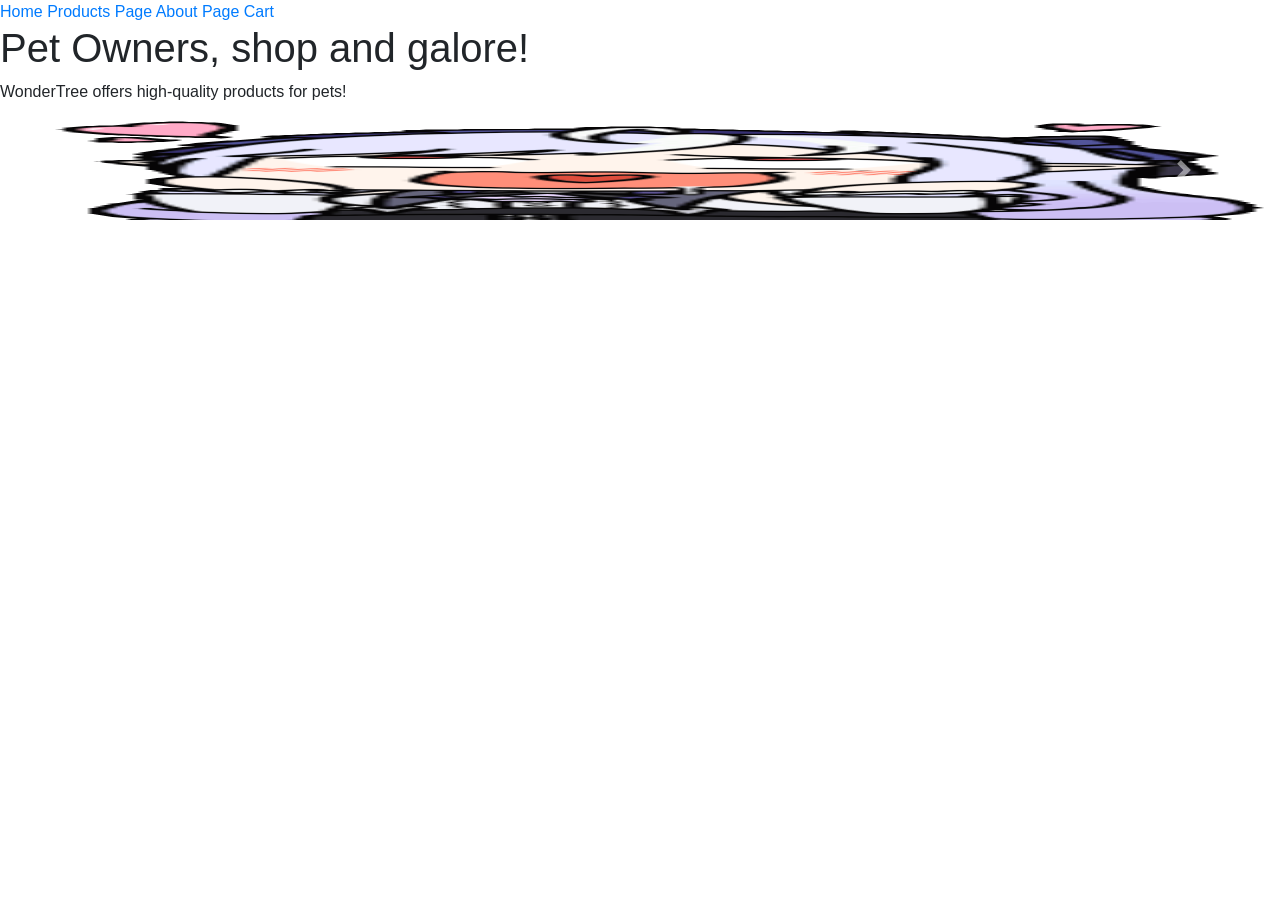
==== index.html @ c04197a8 "Carousel test 3" ====
<!DOCTYPE html>
<html lang="en">
<head>
    <meta charset="UTF-8">
    <meta name="viewport" content="width=device-width, initial-scale=1, shrink-to-fit=no">
    <title>Document</title>
    <link rel="stylesheet" href="https://cdn.jsdelivr.net/npm/bootstrap@4.0.0/dist/css/bootstrap.min.css" integrity="sha384-Gn5384xqQ1aoWXA+058RXPxPg6fy4IWvTNh0E263XmFcJlSAwiGgFAW/dAiS6JXm" crossorigin="anonymous">
</head>
<body>
    <!--Logo, Search bar, and Redirect-->
    <header>
        <a href="index.html">Home</a>
        <a href="productspage.html">Products Page</a>
        <a href="aboutpage.html">About Page</a>
        <a href="cartpage.html">Cart</a>
    </header>
    <!--Carousel-->
    <section>
        <h1>Pet Owners, shop and galore!</h1>
        <p>WonderTree offers high-quality products for pets!</p>
        <div id="carouselExampleControls" class="carousel slide" data-ride="carousel">
            <div class="carousel-inner">
              <div class="carousel-item active">
                <img class="d-block w-100" src="gif/placeholder file.gif" alt="First slide" width="100px" height="100px">
              </div>
              <div class="carousel-item">
                <img class="d-block w-100" src="gif/placeholder file.gif" alt="Second slide" width="100px" height="100px">
              </div>
              <div class="carousel-item">
                <img class="d-block w-100" src="gif/placeholder file.gif" alt="Third slide" width="100px" height="100px">
              </div>
            </div>
            <a class="carousel-control-prev" href="#carouselExampleControls" role="button" data-slide="prev">
              <span class="carousel-control-prev-icon" aria-hidden="true"></span>
              <span class="sr-only">Previous</span>
            </a>
            <a class="carousel-control-next" href="#carouselExampleControls" role="button" data-slide="next">
              <span class="carousel-control-next-icon" aria-hidden="true"></span>
              <span class="sr-only">Next</span>
            </a>
          </div>
    </section>
    <!--Featured Products-->
    <article>

    </article>
    <!--Forms and Copyright-->
    <footer>

    </footer>

    <script src="https://code.jquery.com/jquery-3.2.1.slim.min.js" integrity="sha384-KJ3o2DKtIkvYIK3UENzmM7KCkRr/rE9/Qpg6aAZGJwFDMVNA/GpGFF93hXpG5KkN" crossorigin="anonymous"></script>
    <script src="https://cdn.jsdelivr.net/npm/popper.js@1.12.9/dist/umd/popper.min.js" integrity="sha384-ApNbgh9B+Y1QKtv3Rn7W3mgPxhU9K/ScQsAP7hUibX39j7fakFPskvXusvfa0b4Q" crossorigin="anonymous"></script>
    <script src="https://cdn.jsdelivr.net/npm/bootstrap@4.0.0/dist/js/bootstrap.min.js" integrity="sha384-JZR6Spejh4U02d8jOt6vLEHfe/JQGiRRSQQxSfFWpi1MquVdAyjUar5+76PVCmYl" crossorigin="anonymous"></script>
</body>
</html>
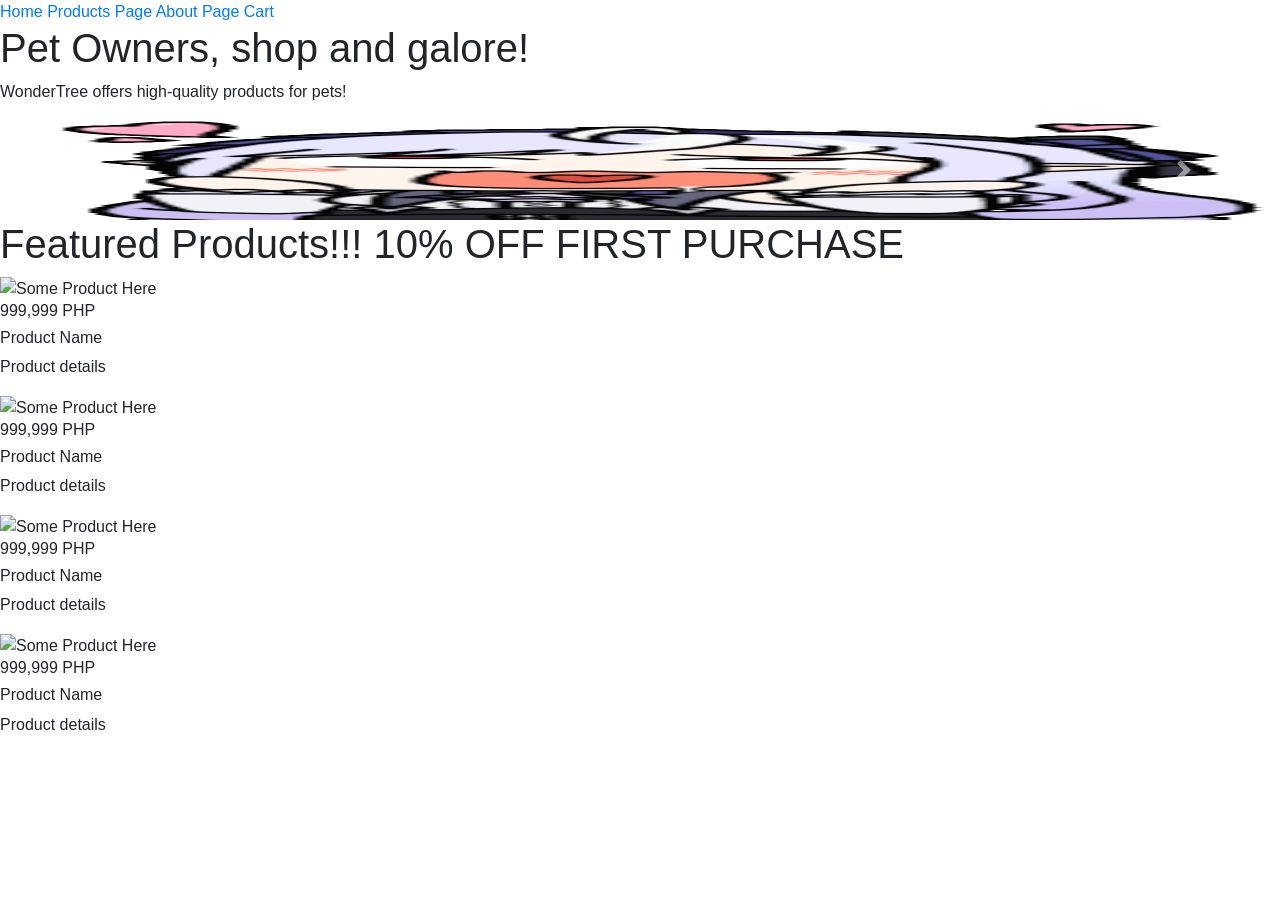
==== commit 46d1473e: "Add Homepage and Product Page Skeleton" ====
--- a/index.html
+++ b/index.html
@@ -14,10 +14,12 @@
         <a href="aboutpage.html">About Page</a>
         <a href="cartpage.html">Cart</a>
     </header>
+
     <!--Carousel-->
-    <section>
+    <section class="carousel">
         <h1>Pet Owners, shop and galore!</h1>
         <p>WonderTree offers high-quality products for pets!</p>
+
         <div id="carouselExampleControls" class="carousel slide" data-ride="carousel">
             <div class="carousel-inner">
               <div class="carousel-item active">
@@ -40,14 +42,63 @@
             </a>
           </div>
     </section>
+
     <!--Featured Products-->
-    <article>
+    <article class="featured-grid" id="featured-card-4"> 
+      <div class="featured-container">
+        <h1>Featured Products!!! 10% OFF FIRST PURCHASE</h1>
+        <!--Featured Product 1-->
+        <div class="featured-card">
+          <div class="featured-img">
+            <img src="" alt="Some Product Here">
+          </div>
+          <div class="featured-details" id="featured-card-4">
+            <h6 class="product-price">999,999 PHP</h6>
+            <h6 class="product-name">Product Name</h6>
+            <p class="product-desc">Product details</p>
+          </div>
+        </div>
+        <!--Featured Product 2-->
+        <div class="featured-card" id="featured-card-4">
+          <div class="featured-img">
+            <img src="" alt="Some Product Here">
+          </div>
+          <div class="featured-details">
+            <h6 class="product-price">999,999 PHP</h6>
+            <h6 class="product-name">Product Name</h6>
+            <p class="product-desc">Product details</p>
+          </div>
+        </div>
+        <!--Featured Product 3-->
+        <div class="featured-card" id="featured-card-4">
+          <div class="featured-img">
+            <img src="" alt="Some Product Here">
+          </div>
+          <div class="featured-details">
+            <h6 class="product-price">999,999 PHP</h6>
+            <h6 class="product-name">Product Name</h6>
+            <p class="product-desc">Product details</p>
+          </div>
+        </div>
+        <!--Featured Product 4-->
+        <div class="featured-card" id="featured-card-4">
+          <div class="featured-img">
+            <img src="" alt="Some Product Here">
+          </div>
+          <div class="featured-details">
+            <h6 class="product-price">999,999 PHP</h6>
+            <h6 class="product-name">Product Name</h6>
+            <p class="product-desc">Product details</p>
+          </div>
+        </div>
+      </div>  
+    </article>
 
-    </article>
     <!--Forms and Copyright-->
     <footer>
 
     </footer>
+
 
     <script src="https://code.jquery.com/jquery-3.2.1.slim.min.js" integrity="sha384-KJ3o2DKtIkvYIK3UENzmM7KCkRr/rE9/Qpg6aAZGJwFDMVNA/GpGFF93hXpG5KkN" crossorigin="anonymous"></script>
     <script src="https://cdn.jsdelivr.net/npm/popper.js@1.12.9/dist/umd/popper.min.js" integrity="sha384-ApNbgh9B+Y1QKtv3Rn7W3mgPxhU9K/ScQsAP7hUibX39j7fakFPskvXusvfa0b4Q" crossorigin="anonymous"></script>
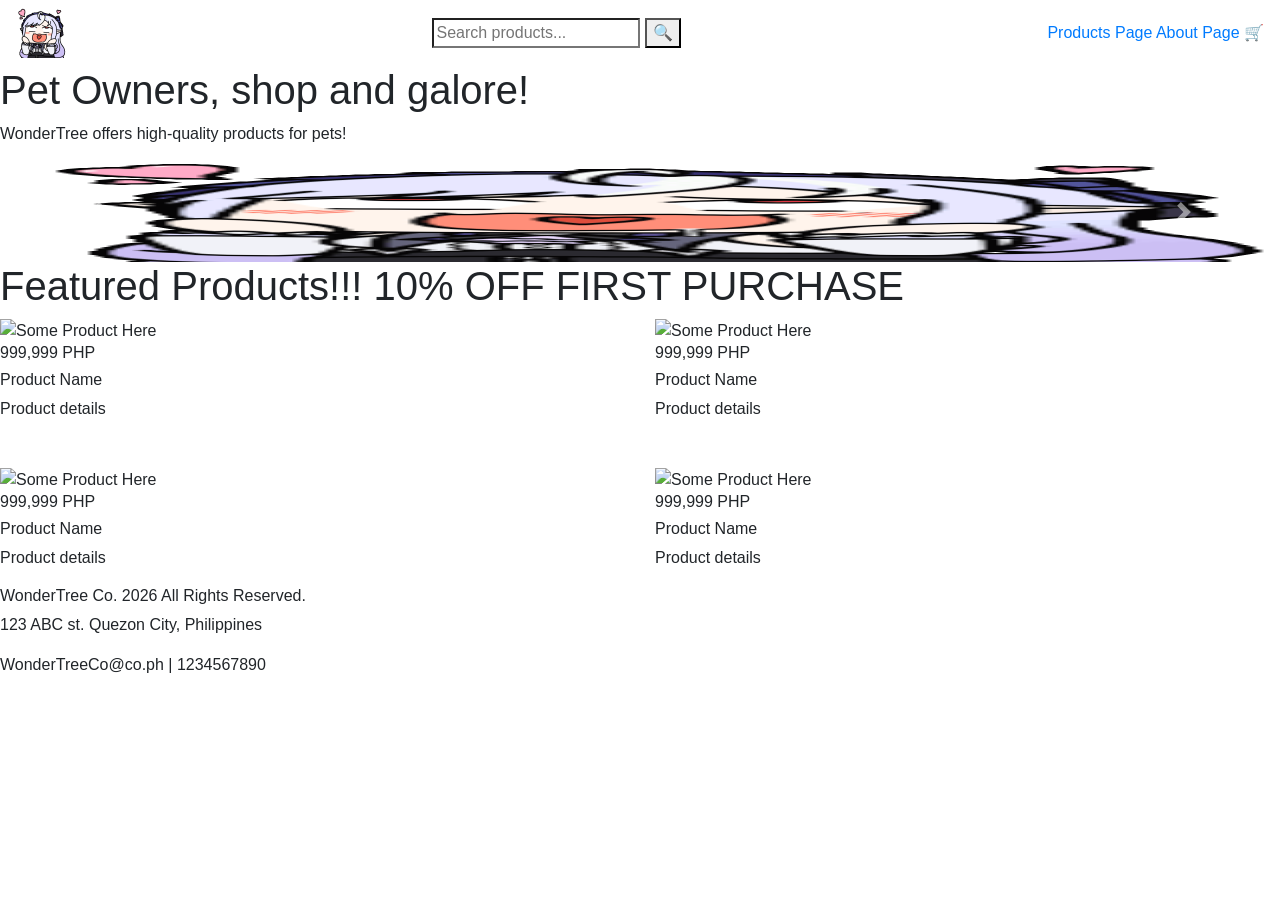
==== commit 0f682c11: "Various Implementations + Final Stage of HTML Skeleton + CSS Structure Added" ====
--- a/index.html
+++ b/index.html
@@ -3,16 +3,26 @@
 <head>
     <meta charset="UTF-8">
     <meta name="viewport" content="width=device-width, initial-scale=1, shrink-to-fit=no">
-    <title>Document</title>
+    <title>WonderTree</title>
+    <link rel="stylesheet" href="stylesheet.css">
     <link rel="stylesheet" href="https://cdn.jsdelivr.net/npm/bootstrap@4.0.0/dist/css/bootstrap.min.css" integrity="sha384-Gn5384xqQ1aoWXA+058RXPxPg6fy4IWvTNh0E263XmFcJlSAwiGgFAW/dAiS6JXm" crossorigin="anonymous">
 </head>
 <body>
     <!--Logo, Search bar, and Redirect-->
-    <header>
-        <a href="index.html">Home</a>
+    <header class="navbar">
+      <a href="index.html">
+        <img src="images/placeholder file.gif" width="50px" alt="WonderTree Logo">
+      </a>
+      <!--Search container, Div contains submission icon. CSS Magnifying Icon-->
+      <form class="search-container">
+        <input type="search" class="search-bar" id="search-input" placeholder="Search products...">
+        <button type="submit" class="search-icon">🔍</button>
+      </form>
+      <nav>
         <a href="productspage.html">Products Page</a>
         <a href="aboutpage.html">About Page</a>
-        <a href="cartpage.html">Cart</a>
+        <a href="cartpage.html">🛒</a>
+      </nav>
     </header>
 
     <!--Carousel-->
@@ -44,22 +54,25 @@
     </section>
 
     <!--Featured Products-->
-    <article class="featured-grid" id="featured-card-4"> 
+    <article class="featured-grid" id="featured-grid"> 
+      <h1>Featured Products!!! 10% OFF FIRST PURCHASE</h1>
+      <!--Class featured-container will create the grid, class featured-card will format the feature cards-->
       <div class="featured-container">
-        <h1>Featured Products!!! 10% OFF FIRST PURCHASE</h1>
         <!--Featured Product 1-->
-        <div class="featured-card">
+        <div class="featured-card" id="featured-card-2">
+          <!--JavaScript will target these fields later-->
           <div class="featured-img">
             <img src="" alt="Some Product Here">
           </div>
-          <div class="featured-details" id="featured-card-4">
+          <div class="featured-details" id="featured-card-1">
             <h6 class="product-price">999,999 PHP</h6>
             <h6 class="product-name">Product Name</h6>
             <p class="product-desc">Product details</p>
           </div>
         </div>
         <!--Featured Product 2-->
-        <div class="featured-card" id="featured-card-4">
+        <div class="featured-card" id="featured-card-2">
+          <!--JavaScript will target these fields later-->
           <div class="featured-img">
             <img src="" alt="Some Product Here">
           </div>
@@ -70,7 +83,8 @@
           </div>
         </div>
         <!--Featured Product 3-->
-        <div class="featured-card" id="featured-card-4">
+        <div class="featured-card" id="featured-card-3">
+          <!--JavaScript will target these fields later-->
           <div class="featured-img">
             <img src="" alt="Some Product Here">
           </div>
@@ -82,6 +96,7 @@
         </div>
         <!--Featured Product 4-->
         <div class="featured-card" id="featured-card-4">
+          <!--JavaScript will target these fields later-->
           <div class="featured-img">
             <img src="" alt="Some Product Here">
           </div>
@@ -96,12 +111,16 @@
 
     <!--Forms and Copyright-->
     <footer>
-
+      <!--Company Details-->
+      <h6>WonderTree Co. 2026 All Rights Reserved.</h6>
+      <p>123 ABC st. Quezon City, Philippines</p>
+      <p>WonderTreeCo@co.ph | 1234567890</p>
     </footer>
 
 
     <script src="https://code.jquery.com/jquery-3.2.1.slim.min.js" integrity="sha384-KJ3o2DKtIkvYIK3UENzmM7KCkRr/rE9/Qpg6aAZGJwFDMVNA/GpGFF93hXpG5KkN" crossorigin="anonymous"></script>
     <script src="https://cdn.jsdelivr.net/npm/popper.js@1.12.9/dist/umd/popper.min.js" integrity="sha384-ApNbgh9B+Y1QKtv3Rn7W3mgPxhU9K/ScQsAP7hUibX39j7fakFPskvXusvfa0b4Q" crossorigin="anonymous"></script>
     <script src="https://cdn.jsdelivr.net/npm/bootstrap@4.0.0/dist/js/bootstrap.min.js" integrity="sha384-JZR6Spejh4U02d8jOt6vLEHfe/JQGiRRSQQxSfFWpi1MquVdAyjUar5+76PVCmYl" crossorigin="anonymous"></script>
+    <script src="script.js"></script>
 </body>
 </html>
--- a/stylesheet.css
+++ b/stylesheet.css
@@ -0,0 +1,37 @@
+/**Note to those assigned for CSS, class names are already documented, please check comments in HTML file directory.**/
+
+/**Feature container separation, no design yet, only separated elements**/
+.featured-container{
+    display: grid;
+    grid-template-columns: repeat(2,1fr);
+    gap:30px;
+}
+
+/**Contact form separation, no design yet, only separated elements**/
+.contact-form{
+    display: flex;
+    flex-direction: column;
+    gap:10px;
+}
+
+/**Side bar separation, no design yet, only separated elements**/
+.productspage-layout{
+    display: flex;
+    gap:30px
+}
+.filter-selection{
+    width:250px;
+}
+fieldset{
+    display:flex;
+    flex-direction: column;
+}
+.product-section{
+    flex:100px;
+    gap:20px;
+}
+.product-grid{
+    display:grid;
+    grid-template-columns: repeat(4,1fr);
+    gap:20px;
+}
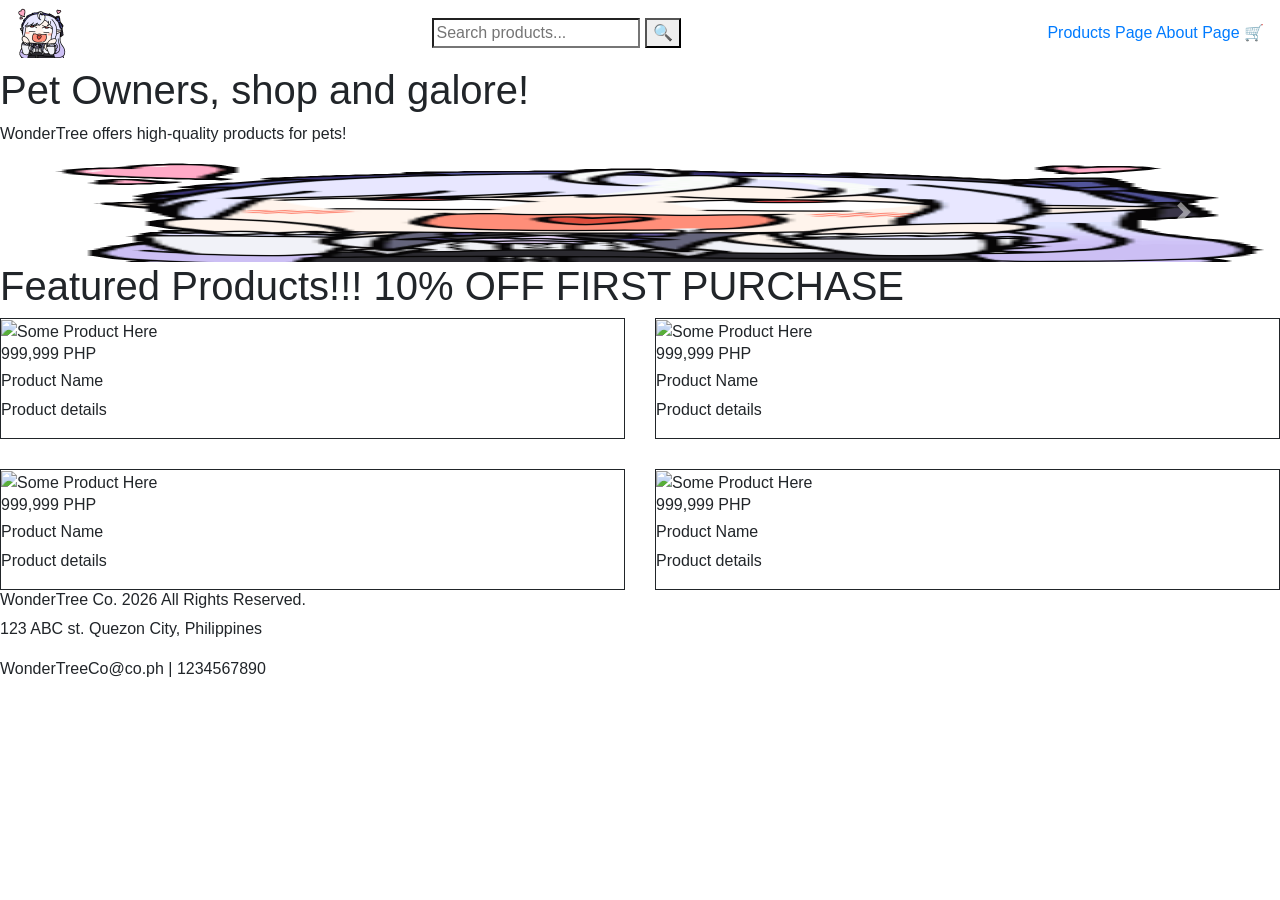
==== commit adeb7c90: "Product Implementation + Bug Fix" ====
--- a/index.html
+++ b/index.html
@@ -59,12 +59,12 @@
       <!--Class featured-container will create the grid, class featured-card will format the feature cards-->
       <div class="featured-container">
         <!--Featured Product 1-->
-        <div class="featured-card" id="featured-card-2">
+        <div class="featured-card" id="featured-card-1">
           <!--JavaScript will target these fields later-->
           <div class="featured-img">
             <img src="" alt="Some Product Here">
           </div>
-          <div class="featured-details" id="featured-card-1">
+          <div class="featured-details">
             <h6 class="product-price">999,999 PHP</h6>
             <h6 class="product-name">Product Name</h6>
             <p class="product-desc">Product details</p>
--- a/stylesheet.css
+++ b/stylesheet.css
@@ -12,6 +12,10 @@
     display: flex;
     flex-direction: column;
     gap:10px;
+}
+.featured-card{
+    border: 1px;
+    border-style: solid;
 }
 
 /**Side bar separation, no design yet, only separated elements**/
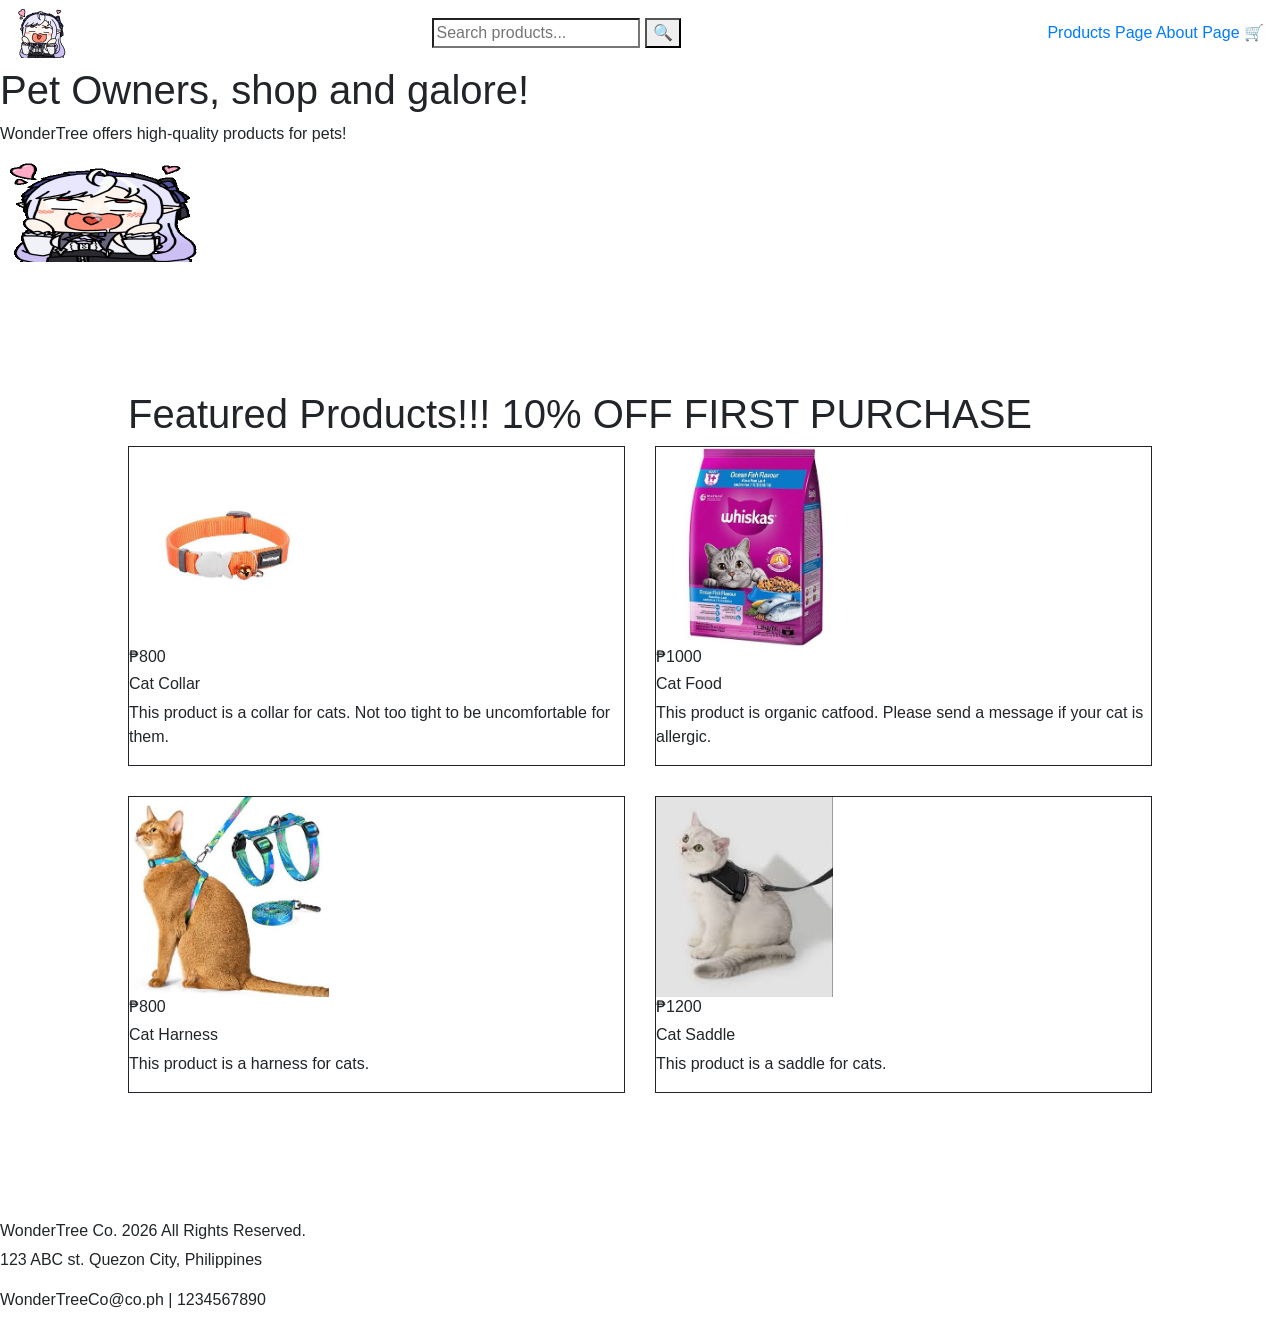
==== commit acb4f220: "Various Bug Fixes" ====
--- a/index.html
+++ b/index.html
@@ -117,7 +117,6 @@
       <p>WonderTreeCo@co.ph | 1234567890</p>
     </footer>
 
-
     <script src="https://code.jquery.com/jquery-3.2.1.slim.min.js" integrity="sha384-KJ3o2DKtIkvYIK3UENzmM7KCkRr/rE9/Qpg6aAZGJwFDMVNA/GpGFF93hXpG5KkN" crossorigin="anonymous"></script>
     <script src="https://cdn.jsdelivr.net/npm/popper.js@1.12.9/dist/umd/popper.min.js" integrity="sha384-ApNbgh9B+Y1QKtv3Rn7W3mgPxhU9K/ScQsAP7hUibX39j7fakFPskvXusvfa0b4Q" crossorigin="anonymous"></script>
     <script src="https://cdn.jsdelivr.net/npm/bootstrap@4.0.0/dist/js/bootstrap.min.js" integrity="sha384-JZR6Spejh4U02d8jOt6vLEHfe/JQGiRRSQQxSfFWpi1MquVdAyjUar5+76PVCmYl" crossorigin="anonymous"></script>
--- a/stylesheet.css
+++ b/stylesheet.css
@@ -7,11 +7,21 @@
     gap:30px;
 }
 
+/**Image size**/
+img{
+    max-width: 200px;
+    max-height: 200px;
+}
+
+
 /**Contact form separation, no design yet, only separated elements**/
 .contact-form{
     display: flex;
     flex-direction: column;
     gap:10px;
+}
+.featured-grid{
+    margin:10%
 }
 .featured-card{
     border: 1px;
@@ -19,6 +29,9 @@
 }
 
 /**Side bar separation, no design yet, only separated elements**/
+main{
+    margin:10%;
+}
 .productspage-layout{
     display: flex;
     gap:30px
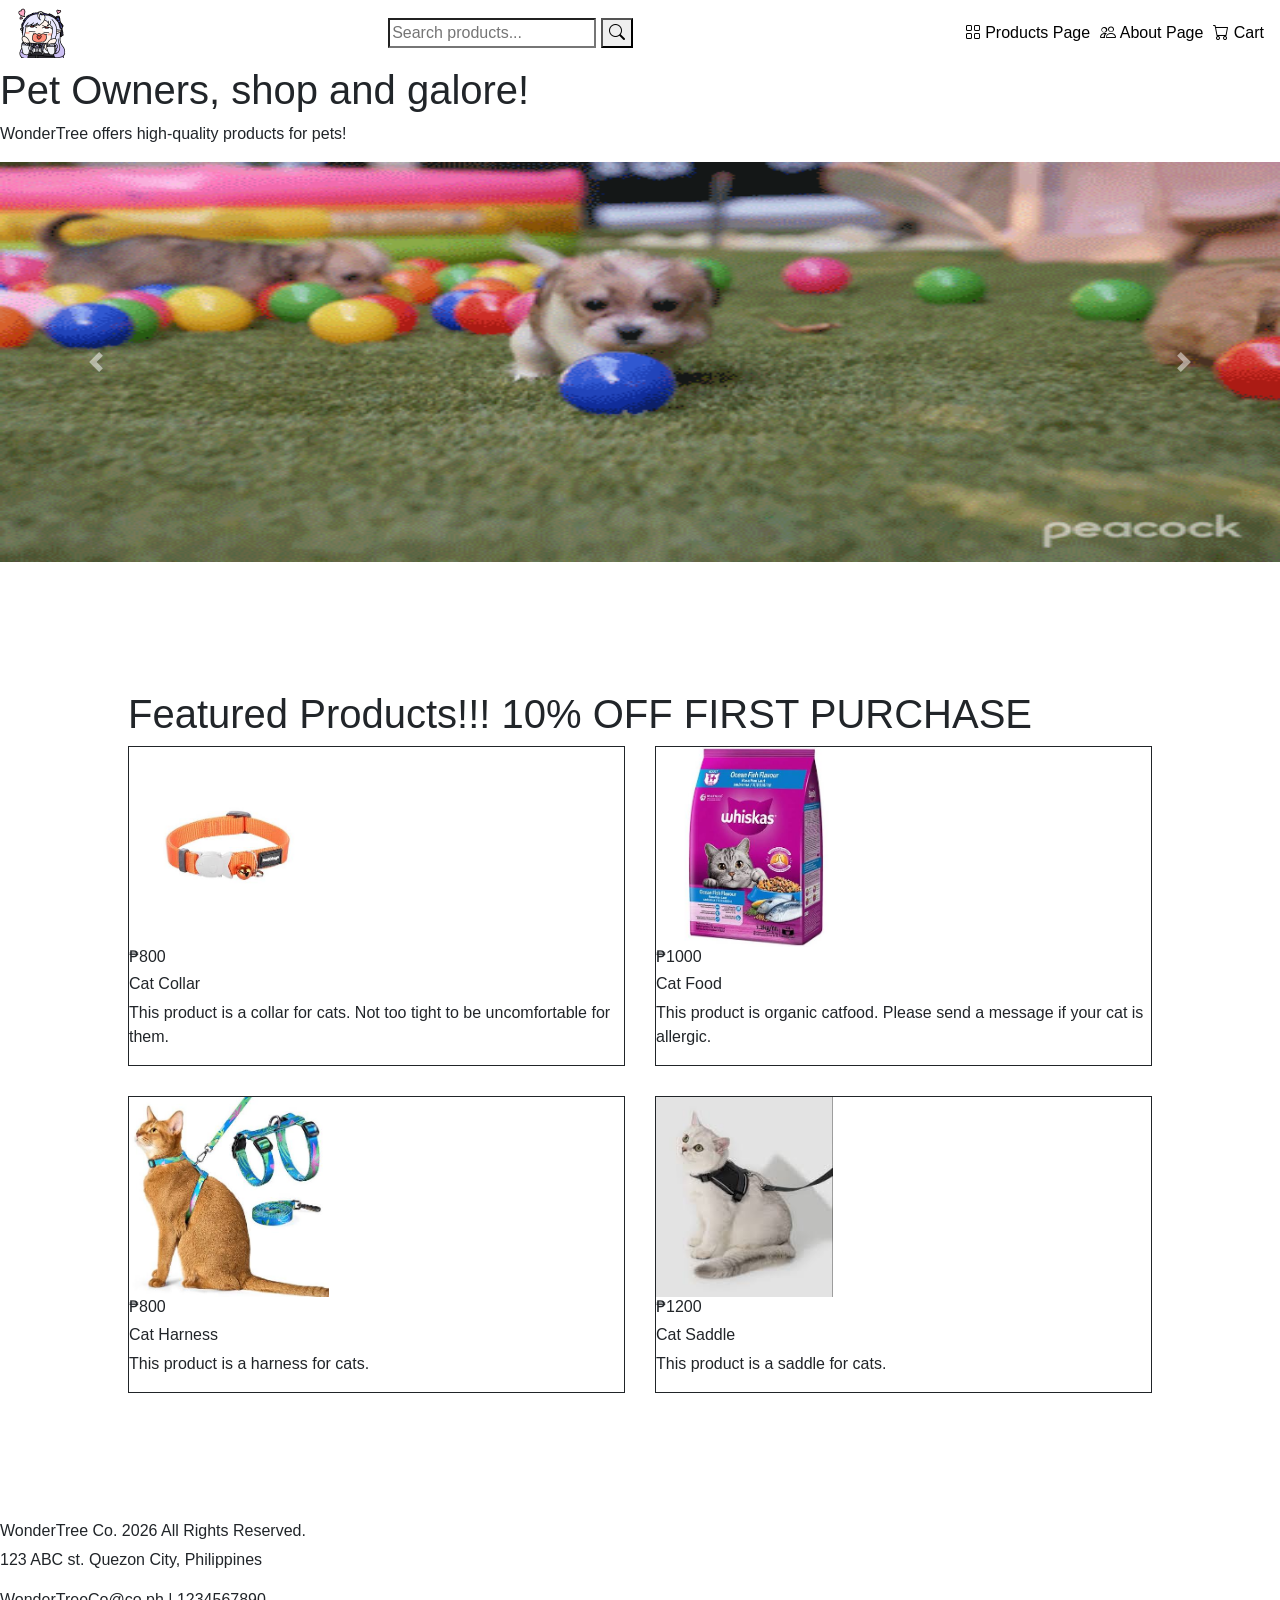
==== commit 46e60a88: "Major Bug Fix Source code reupload and GIF Directory upload, major bug fix when website is not deplo" ====
--- a/index.html
+++ b/index.html
@@ -3,8 +3,9 @@
 <head>
     <meta charset="UTF-8">
     <meta name="viewport" content="width=device-width, initial-scale=1, shrink-to-fit=no">
-    <title>WonderTree</title>
+    <title>WonderTree | Home</title>
     <link rel="stylesheet" href="stylesheet.css">
+    <link rel="stylesheet" href="https://cdn.jsdelivr.net/npm/bootstrap-icons@1.11.3/font/bootstrap-icons.min.css">
     <link rel="stylesheet" href="https://cdn.jsdelivr.net/npm/bootstrap@4.0.0/dist/css/bootstrap.min.css" integrity="sha384-Gn5384xqQ1aoWXA+058RXPxPg6fy4IWvTNh0E263XmFcJlSAwiGgFAW/dAiS6JXm" crossorigin="anonymous">
 </head>
 <body>
@@ -16,12 +17,31 @@
       <!--Search container, Div contains submission icon. CSS Magnifying Icon-->
       <form class="search-container">
         <input type="search" class="search-bar" id="search-input" placeholder="Search products...">
-        <button type="submit" class="search-icon">🔍</button>
+        <button type="submit" class="search-icon">
+          <i class="bi bi-search"></i>
+        </button>
       </form>
-      <nav>
-        <a href="productspage.html">Products Page</a>
-        <a href="aboutpage.html">About Page</a>
-        <a href="cartpage.html">🛒</a>
+      <nav class="desktop-nav">
+        <a href="productspage.html">
+          <i class="bi bi-grid"></i> Products Page
+        </a>
+        <a href="aboutpage.html">
+          <i class="bi bi-people"></i> About Page
+        </a>
+        <a href="cartpage.html">
+          <i class="bi bi-cart"></i> Cart
+        </a>
+      </nav>
+      <nav class="mobile-nav">
+        <a href="productspage.html">
+          <i class="bi bi-grid"></i>
+        </a>
+        <a href="aboutpage.html">
+          <i class="bi bi-people"></i>
+        </a>
+        <a href="cartpage.html">
+          <i class="bi bi-cart"></i>
+        </a>
       </nav>
     </header>
 
@@ -33,13 +53,13 @@
         <div id="carouselExampleControls" class="carousel slide" data-ride="carousel">
             <div class="carousel-inner">
               <div class="carousel-item active">
-                <img class="d-block w-100" src="gif/placeholder file.gif" alt="First slide" width="100px" height="100px">
+                <img class="d-block w-100" src="gif/dog-playing.gif" alt="First slide" id="caro1">
               </div>
               <div class="carousel-item">
-                <img class="d-block w-100" src="gif/placeholder file.gif" alt="Second slide" width="100px" height="100px">
+                <img class="d-block w-100" src="gif/cat-playing.gif" alt="Second slide" id="caro2">
               </div>
               <div class="carousel-item">
-                <img class="d-block w-100" src="gif/placeholder file.gif" alt="Third slide" width="100px" height="100px">
+                <img class="d-block w-100" src="gif/aquarium.gif" alt="Third slide" id="caro3">
               </div>
             </div>
             <a class="carousel-control-prev" href="#carouselExampleControls" role="button" data-slide="prev">
--- a/stylesheet.css
+++ b/stylesheet.css
@@ -7,8 +7,37 @@
     gap:30px;
 }
 
-/**Image size**/
+/** Desktop & Mobile Nav**/
+nav a{
+    padding-left:10px;
+    color:black;
+}
+.desktop-nav{
+    display:flex;
+}
+.mobile-nav{
+    display:none;
+}
+
+@media(max-width:768px){
+    .desktop-nav{
+        display:none;
+    }
+    .mobile-nav{
+        display:flex;
+    }
+}
+
+/**Image & GIFsize**/
+#caro1,#caro2,#caro3{
+    display: flex;
+    align-items: center;
+    max-height: 400px;
+    max-width: 1500px;
+}
+
 img{
+    align-items: center;
     max-width: 200px;
     max-height: 200px;
 }
@@ -21,7 +50,7 @@
     gap:10px;
 }
 .featured-grid{
-    margin:10%
+    margin:10%;
 }
 .featured-card{
     border: 1px;
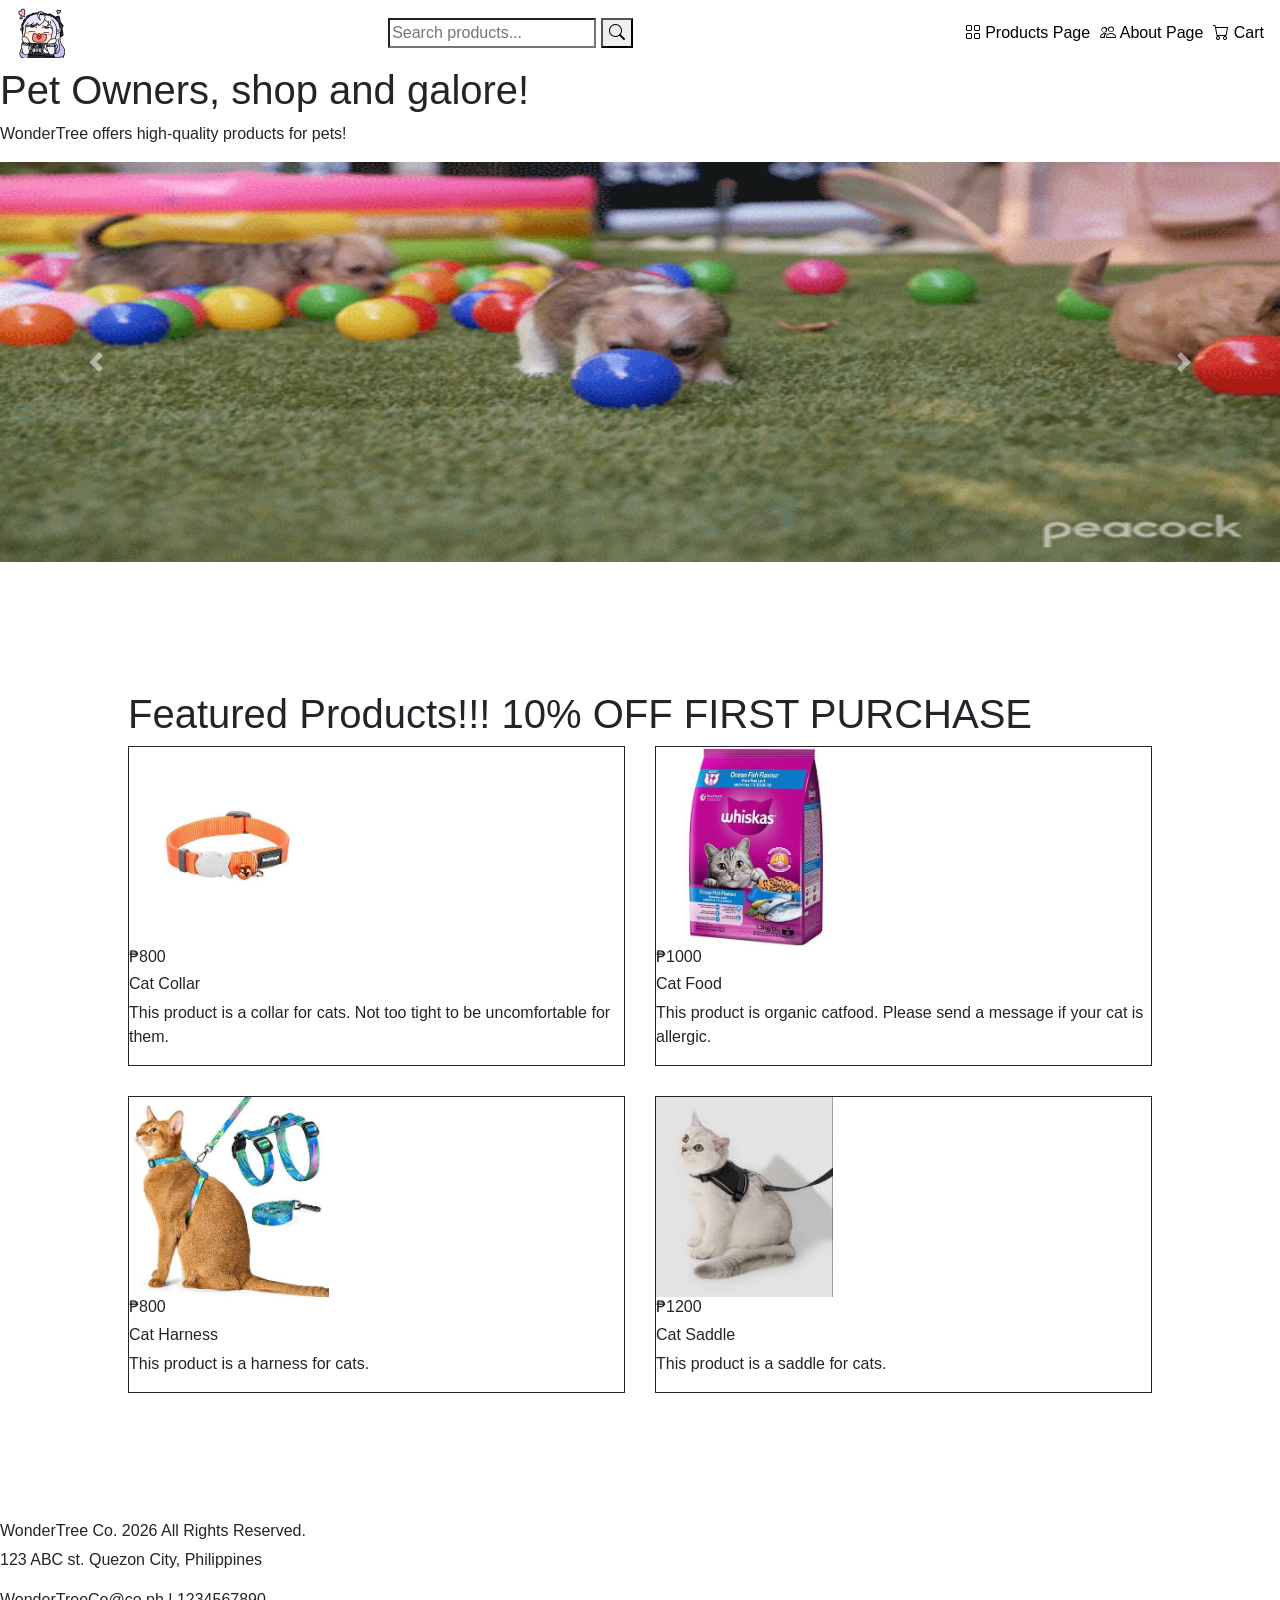
==== commit 672db505: "Mobile UI Functionality" ====
--- a/index.html
+++ b/index.html
@@ -9,42 +9,44 @@
     <link rel="stylesheet" href="https://cdn.jsdelivr.net/npm/bootstrap@4.0.0/dist/css/bootstrap.min.css" integrity="sha384-Gn5384xqQ1aoWXA+058RXPxPg6fy4IWvTNh0E263XmFcJlSAwiGgFAW/dAiS6JXm" crossorigin="anonymous">
 </head>
 <body>
-    <!--Logo, Search bar, and Redirect-->
-    <header class="navbar">
-      <a href="index.html">
-        <img src="images/placeholder file.gif" width="50px" alt="WonderTree Logo">
+  <!--Logo, Search bar, and Redirect-->
+  <header class="navbar">
+    <a href="index.html">
+      <img src="images/placeholder file.gif" width="50px" alt="WonderTree Logo">
+    </a>
+    <!--Search container, Div contains submission icon. CSS Magnifying Icon-->
+    <form class="search-container" id="search-container">
+      <input type="search" class="search-bar" id="search-input" placeholder="Search products...">
+      <button type="submit" class="search-icon">
+        <i class="bi bi-search"></i>
+      </button>
+    </form>
+    <nav class="desktop-nav">
+      <a href="productspage.html">
+        <i class="bi bi-grid"></i> Products Page
       </a>
-      <!--Search container, Div contains submission icon. CSS Magnifying Icon-->
-      <form class="search-container">
-        <input type="search" class="search-bar" id="search-input" placeholder="Search products...">
-        <button type="submit" class="search-icon">
-          <i class="bi bi-search"></i>
-        </button>
-      </form>
-      <nav class="desktop-nav">
-        <a href="productspage.html">
-          <i class="bi bi-grid"></i> Products Page
-        </a>
-        <a href="aboutpage.html">
-          <i class="bi bi-people"></i> About Page
-        </a>
-        <a href="cartpage.html">
-          <i class="bi bi-cart"></i> Cart
-        </a>
-      </nav>
-      <nav class="mobile-nav">
-        <a href="productspage.html">
-          <i class="bi bi-grid"></i>
-        </a>
-        <a href="aboutpage.html">
-          <i class="bi bi-people"></i>
-        </a>
-        <a href="cartpage.html">
-          <i class="bi bi-cart"></i>
-        </a>
-      </nav>
-    </header>
-
+      <a href="aboutpage.html">
+        <i class="bi bi-people"></i> About Page
+      </a>
+      <a href="cartpage.html">
+        <i class="bi bi-cart"></i> Cart
+      </a>
+    </nav>
+    <nav class="mobile-nav">
+      <button type="button" id="mobile-search-btn">
+        <i class="bi bi-search"></i>
+      </button>
+      <a href="productspage.html">
+        <i class="bi bi-grid"></i>
+      </a>
+      <a href="aboutpage.html">
+        <i class="bi bi-people"></i>
+      </a>
+      <a href="cartpage.html">
+        <i class="bi bi-cart"></i>
+      </a>
+    </nav>
+  </header>
     <!--Carousel-->
     <section class="carousel">
         <h1>Pet Owners, shop and galore!</h1>
--- a/stylesheet.css
+++ b/stylesheet.css
@@ -23,6 +23,9 @@
     .desktop-nav{
         display:none;
     }
+    .search-container{
+        display:none;
+    }
     .mobile-nav{
         display:flex;
     }
@@ -30,12 +33,9 @@
 
 /**Image & GIFsize**/
 #caro1,#caro2,#caro3{
-    display: flex;
-    align-items: center;
     max-height: 400px;
     max-width: 1500px;
 }
-
 img{
     align-items: center;
     max-width: 200px;
@@ -55,6 +55,26 @@
 .featured-card{
     border: 1px;
     border-style: solid;
+}
+/** Mobile client landing page**/
+@media (max-width:480px){
+    .featured-container{
+        grid-template-columns: 1fr;
+        gap: 15px;
+    }
+    .featured-grid{
+        margin: 20px;
+    }
+    .featured-card{
+        width: 100%;
+        box-sizing: border-box;
+        padding: 10px;
+    }
+    .featured-card img{
+        width: 100%;
+        height: auto;
+        display: block;
+    }
 }
 
 /**Side bar separation, no design yet, only separated elements**/
@@ -81,3 +101,39 @@
     grid-template-columns: repeat(4,1fr);
     gap:20px;
 }
+
+/** Mobile Products Page Product Grid goes down**/
+@media (max-width: 768px){
+    .product-grid{
+        grid-template-columns: repeat(2, 1fr);
+    }
+}
+
+@media (max-width: 480px){
+    .product-grid{
+        grid-template-columns: 1fr;
+    }
+}
+
+@media (max-width:768px){
+    .productspage-layout{
+        flex-direction: column;
+    }
+    .filter-selection{
+        width:100%;
+    }
+    .product-grid{
+        grid-template-columns: repeat(2,1fr);
+    }
+}
+
+/** Cart List Page**/
+.cart-page{
+    margin:10%;
+}
+.cart-container{
+    display:block;
+    margin:20%
+    padding:2%;
+}
+
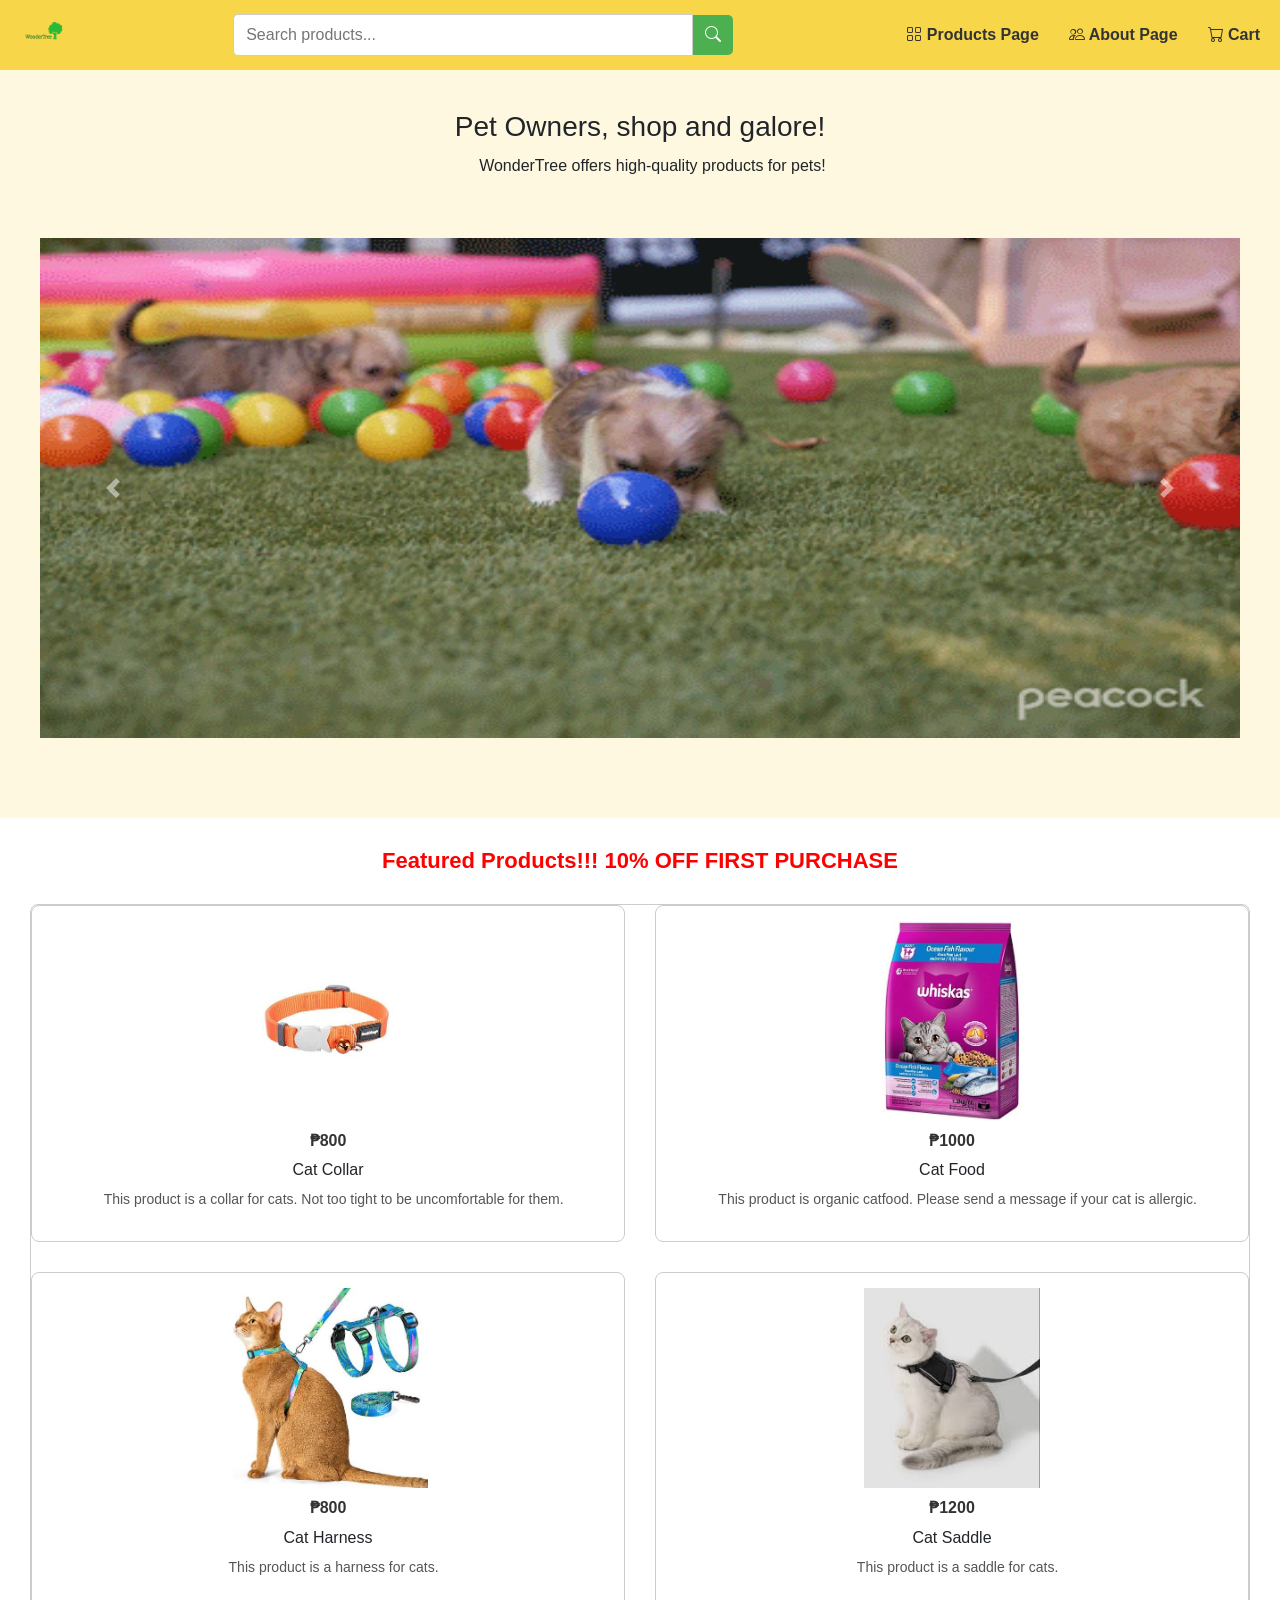
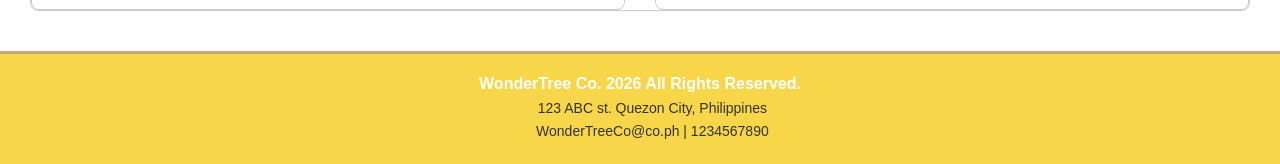
==== commit 38e705a4: "Logo Implementation" ====
--- a/index.html
+++ b/index.html
@@ -12,7 +12,7 @@
   <!--Logo, Search bar, and Redirect-->
   <header class="navbar">
     <a href="index.html">
-      <img src="images/placeholder file.gif" width="50px" alt="WonderTree Logo">
+      <img src="images/wondertree_logo.png" width="50px" alt="WonderTree Logo">
     </a>
     <!--Search container, Div contains submission icon. CSS Magnifying Icon-->
     <form class="search-container" id="search-container">
--- a/stylesheet.css
+++ b/stylesheet.css
@@ -2,62 +2,156 @@
 
 /**Feature container separation, no design yet, only separated elements**/
 .featured-container{
+    border: 1px solid #ccc;
+    border-radius: 8px;
+    background-color: #fff;
+    transition: transform 0.2s ease;
     display: grid;
     grid-template-columns: repeat(2,1fr);
     gap:30px;
-}
-
+    margin:30px;
+}
+
+/**---**/
 /** Desktop & Mobile Nav**/
-nav a{
-    padding-left:10px;
-    color:black;
-}
-.desktop-nav{
-    display:flex;
-}
-.mobile-nav{
-    display:none;
-}
-
-@media(max-width:768px){
-    .desktop-nav{
-        display:none;
-    }
-    .search-container{
-        display:none;
-    }
-    .mobile-nav{
-        display:flex;
-    }
-}
-
+/**---**/
+nav a {
+    padding-left: 10px;
+    color: black;
+}
+
+.desktop-nav {
+    display: flex;
+    gap: 20px;
+}
+
+.mobile-nav {
+    display: none;
+    gap: 15px;
+}
+
+.search-container {
+    display: flex;
+    align-items: center;
+    max-width: 500px;
+    flex: 1;
+}
+
+.search-bar {
+    flex: 1;
+    padding: 8px 12px;
+    font-size: 16px;
+    border: 1px solid #ccc;
+    border-radius: 5px 0 0 5px;
+}
+
+.search-icon {
+    padding: 8px 12px;
+    background-color: #4caf50;
+    color: white;
+    border: none;
+    border-radius: 0 5px 5px 0;
+    cursor: pointer;
+}
+
+.search-icon:hover {
+    background-color: #388e3c;
+}
+
+@media (max-width:768px) {
+    #mobile-search-btn{
+        padding: 2px 6px;
+        background-color: #4caf50;
+        color: white;
+        border: none;
+        border-radius: 5px 5px 5px 5px;
+        cursor: pointer;
+    }
+    .desktop-nav { display: none; }
+    .search-container { display: none; }
+    .mobile-nav { display: flex; }
+}
+
+/**---**/
 /**Image & GIFsize**/
+/**---**/
 #caro1,#caro2,#caro3{
-    max-height: 400px;
-    max-width: 1500px;
-}
-img{
-    align-items: center;
-    max-width: 200px;
-    max-height: 200px;
-}
-
-
-/**Contact form separation, no design yet, only separated elements**/
+    max-height: 500px;
+    max-width: 2000px;
+}
+@media {
+    img{
+        align-items: center;
+        max-width: 200px;
+        max-height: 200px;
+    }
+}
+
+/**---**/
+/**Contact Form with Design [not yet included with the Mission and Vision design]**/
+/**---**/
 .contact-form{
     display: flex;
     flex-direction: column;
-    gap:10px;
-}
-.featured-grid{
-    margin:10%;
-}
-.featured-card{
-    border: 1px;
-    border-style: solid;
-}
+    gap:18px;
+    background: linear-gradient (135deg, #fdfcf7, #fffbe6);
+    padding: 25px;
+    border: 2px solid #c2a878;
+    border-radius: 16px;
+    box-shadow: 0 6px 12px rgba (0,0,0,0.1);
+    background-color: white;
+    margin-bottom: 20px;
+}
+.contact-form input,
+.contact-form textarea {
+    padding: 14px;
+    border: 1px solid #a3c9a8;
+    border-radius: 10px;
+    font-size: 1rem;
+    background-color: #ffffff;
+    transition: border-color 0.3s ease, box-shadow 0.3s ease;
+}
+
+.contact-form input:focus,
+.contact-form textarea:focus {
+    border-color: #4a7c59;
+    outline: none;
+    box-shadow: 0 0 6px rgba (74,124,89,0.3);
+}
+
+.contact-form button {
+    background-color: #4a7c59;
+    color: #fff;
+    padding: 14px;
+    border: none;
+    border-radius: 10px;
+    cursor: pointer;
+    font-weight: bold;
+    font-size: 1rem;
+    transition: background-color 0.3s ease, transform 0.2 ease;
+}
+
+.contact-form button:hover {
+    background-color: #3b5d47
+        transform: translateY (-2px);
+}
+
+/**---**/
+/* Footer */
+/**---**/
+footer {
+    background-color: #4a7c59;
+    color: #fff;
+    text-align: center;
+    padding: 20px;
+    border-top: 3px solid #c2a878;
+    font-size: 0.9rem;
+}
+
+/**---**/
 /** Mobile client landing page**/
-@media (max-width:480px){
+/**---**/
+@media (max-width:320px){
     .featured-container{
         grid-template-columns: 1fr;
         gap: 15px;
@@ -71,13 +165,16 @@
         padding: 10px;
     }
     .featured-card img{
+        align-items: center;
         width: 100%;
         height: auto;
         display: block;
     }
 }
 
-/**Side bar separation, no design yet, only separated elements**/
+/**---**/
+/**Product Page Side bar separation, no design yet, only separated elements**/
+/**---**/
 main{
     margin:10%;
 }
@@ -102,7 +199,9 @@
     gap:20px;
 }
 
+/**---**/
 /** Mobile Products Page Product Grid goes down**/
+/**---**/
 @media (max-width: 768px){
     .product-grid{
         grid-template-columns: repeat(2, 1fr);
@@ -127,13 +226,288 @@
     }
 }
 
+/**---**/
 /** Cart List Page**/
+/**---**/
 .cart-page{
     margin:10%;
-}
+    background: linear-gradient (135deg, #f0f9f4, #d9ead3); /* leafy gradient background */
+    border-radius: 16px;
+    padding: 30px;
+    font-family: 'Segoe UI', sans-serif;
+}
+
+@media(max-width:768px){
+    .cart-item{
+        flex-direction: column;
+        align-items: center;
+        text-align: center;
+    }
+}
+
 .cart-container{
-    display:block;
-    margin:20%
-    padding:2%;
-}
-
+    background-color: #ffffff;
+    border: 2px solid #a3c9a8;
+    border-radius: 12px;
+    padding: 25px;
+    box-shadow: 0 6px 12px rgba (0,0,0,0.1);
+}
+
+.cart-container h2 {
+    color: 4a7c59;
+    font-size: 1.8rem;
+    margin-bottom: 20px;
+    text-align: center;
+    font-weight: bold;
+}
+
+.cart-item {
+    display: flex;
+    justify-content: space-between;
+    align-items: center;
+    padding: 15px;
+    padding-left:15px;
+    border-bottom: 1px dashed #c2a878;
+    background-color: #fdfcf7;
+    border-radius: 8px;
+    margin-bottom: 12px;
+    transition: transform 0.2 ease, background-color 0.3s ease;
+}
+
+.cart-item: hover {
+    transofmr: scale (1.02);
+    background-color: #fd7fdf9;
+}
+
+.cart-item img {
+    max-width: 90px;
+    border-radius: 10px;
+    border: 2px solid #a3c9a8;
+}
+.cart-item h3, p{
+    padding-left:2%;
+}
+
+.cart-container button {
+    background-color: #4a7c59;
+    color: #fff;
+    padding: 12px 18px;
+    border: none;
+    border-radius: 8px;
+    cursor: pointer;
+    font-weight: bold;
+    margin: 10px 5px;
+    transition: background-color 0.3s ease, transform 0.2s ease;
+}
+
+.cart-container button: hover {
+    background-color: 3b5d47;
+    transform: translateY (-2px);
+}
+
+/**---**/
+/** GLOBAL HEADER (shared by index + products) **/
+/**---**/
+header.navbar {
+    background-color: #f7d64a; /* yellow header */
+    display: flex;
+    align-items: center;
+    justify-content: space-between;
+    padding: 10px 20px;
+}
+
+header.navbar a {
+    text-decoration: none;
+    font-weight: 600;
+    color: #333;
+}
+
+.desktop-nav a {
+    padding-left: 10px;
+    color: #333;
+}
+
+.mobile-nav {
+    display: none;
+}
+
+@media(max-width:768px){
+    .desktop-nav { display: none; }
+    .search-container { display: none; }
+    .mobile-nav { display: flex; gap: 15px; }
+}
+
+/**---**/
+/** INDEX PAGE **/
+/**---**/
+/* Carousel Banner */
+/**---**/
+.carousel {
+    text-align: center;
+    padding: 40px 20px;
+    background-color: #fff8e1;
+}
+
+.carousel h1 {
+    font-size: 28px;
+    margin-bottom: 10px;
+}
+
+.carousel p {
+    font-size: 16px;
+    margin-bottom: 20px;
+}
+
+/**---**/
+/* Featured Products */
+/**---**/
+.featured-grid h1 {
+    text-align: center;
+    font-size: 22px;
+    font-weight: bold;
+    color: red;
+    margin: 30px 0;
+}
+
+.featured-card {
+    border: 1px solid #ccc;
+    border-radius: 8px;
+    padding: 15px;
+    text-align: center;
+    background-color: #fff;
+    transition: transform 0.2s ease;
+}
+
+.featured-card:hover {
+    transform: scale(1.03);
+    border-color: #4caf50;
+}
+
+.featured-card .product-price {
+    font-weight: bold;
+    color: #333;
+    margin-top: 10px;
+}
+
+.featured-card .product-name {
+    font-size: 16px;
+    margin: 10px 0;
+}
+
+.featured-card .product-desc {
+    font-size: 14px;
+    color: #555;
+}
+
+/**---**/
+/* Footer (shared) */
+/**---**/
+footer {
+    background-color: #f7d64a;
+    text-align: center;
+    padding: 20px;
+    margin-top: 40px;
+}
+
+footer h6 {
+    font-weight: bold;
+    margin-bottom: 5px;
+}
+
+footer p {
+    margin: 2px 0;
+    font-size: 14px;
+    color: #333;
+}
+
+/**---**/
+/** PRODUCTS PAGE **/
+/**---**/
+.productspage-layout {
+    display: flex;
+    gap: 30px;
+    margin: 5%;
+}
+
+/* Sidebar filters */
+.filter-selection {
+    width: 250px;
+}
+
+fieldset {
+    background-color: #f9f9f9;
+    padding: 15px;
+    border: 1px solid #ddd;
+    border-radius: 8px;
+    margin-bottom: 20px;
+    display: flex;
+    flex-direction: column;
+}
+
+legend {
+    font-weight: bold;
+    margin-bottom: 10px;
+    font-size: 16px;
+}
+
+fieldset label {
+    margin: 5px 0;
+    font-size: 14px;
+}
+
+/**---**/
+/* Product grid */
+/**---**/
+.product-section {
+    flex: 1;
+}
+
+.product-section h2 {
+    font-size: 20px;
+    margin-bottom: 10px;
+    font-weight: bold;
+}
+
+.product-section p {
+    font-size: 14px;
+    margin-bottom: 20px;
+    color: #555;
+}
+
+.product-grid {
+    display: grid;
+    grid-template-columns: repeat(auto-fill, minmax(220px, 1fr));
+    gap: 20px;
+}
+
+/**---**/
+/* Individual product boxes (dynamic JS inserts divs here) */
+/**---**/
+.product-grid > div {
+    border: 1px solid #ccc;
+    border-radius: 8px;
+    padding: 15px;
+    text-align: center;
+    background-color: #fff;
+    transition: box-shadow 0.2s ease;
+}
+
+.product-grid > div:hover {
+    box-shadow: 0 4px 8px rgba(0,0,0,0.1);
+}
+/**---**/
+/* Responsive */
+/**---**/
+@media (max-width:768px){
+    .productspage-layout { flex-direction: column; }
+    .filter-selection { width: 100%; }
+    .featured-container { grid-template-columns: 1fr; }
+}
+
+
+/**---**/
+/** About Page**/
+/**---**/
+.aboutdetails,.aboutmission,.aboutvision{
+    margin:2%;
+}
